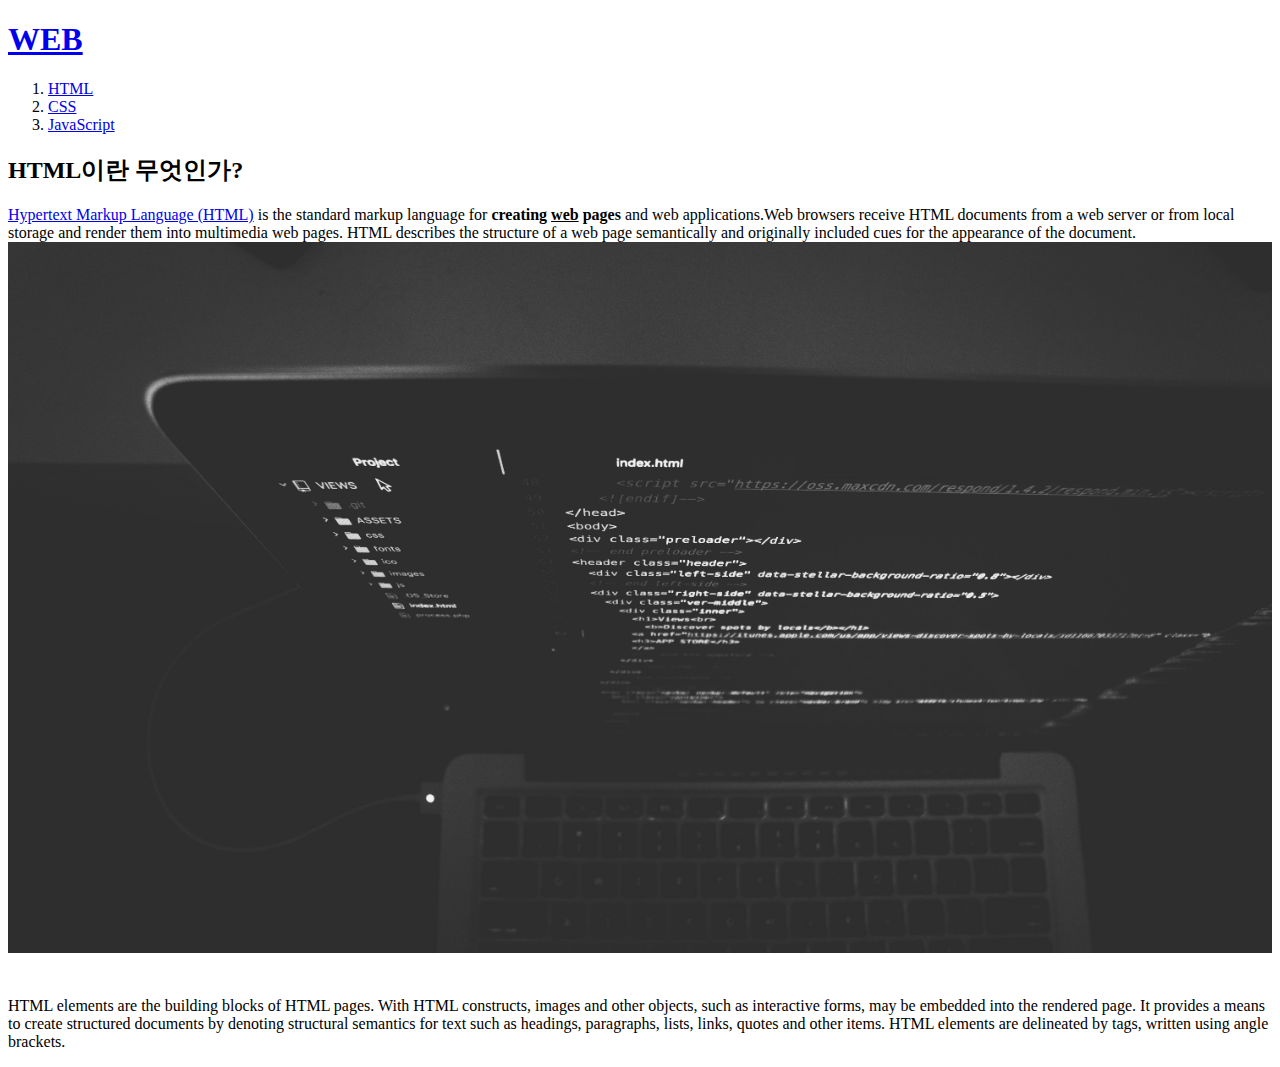
==== 1.html @ 26781259 "1.html" ====
<!doctype html>
<html>
<head>
  <title>WEB1 - HTML</title>
  <meta charset="utf-8">
</head>


<body>
  <h1><a href="index.html">WEB</a></h1>
  <ol>
    <li><a href="1.html">HTML</a></li>
    <li><a href="2.html">CSS</a></li>
    <li><a href="3.html">JavaScript</a></li>
  </ol>


  <h2>HTML이란 무엇인가?</h2>

  <p><a href="https://www.w3c.org/TR/html5/" target="_blank" title="html5.3 specification">Hypertext Markup Language (HTML)</a> is the standard markup language for <strong>creating <u>web</u> pages</strong> and web applications.Web browsers receive HTML documents from a web server or from local storage and render them into multimedia web pages. HTML describes the structure of a web page semantically and originally included cues for the appearance of the document. <img src="coding.jpg" width="100%"></p>
  <p style="margin-top:40px;">HTML elements are the building blocks of HTML pages. With HTML constructs, images and other objects, such as interactive forms, may be embedded into the rendered page. It provides a means to create structured documents by denoting structural semantics for text such as headings, paragraphs, lists, links, quotes and other items. HTML elements are delineated by tags, written using angle brackets.</p>
</body>
<html>
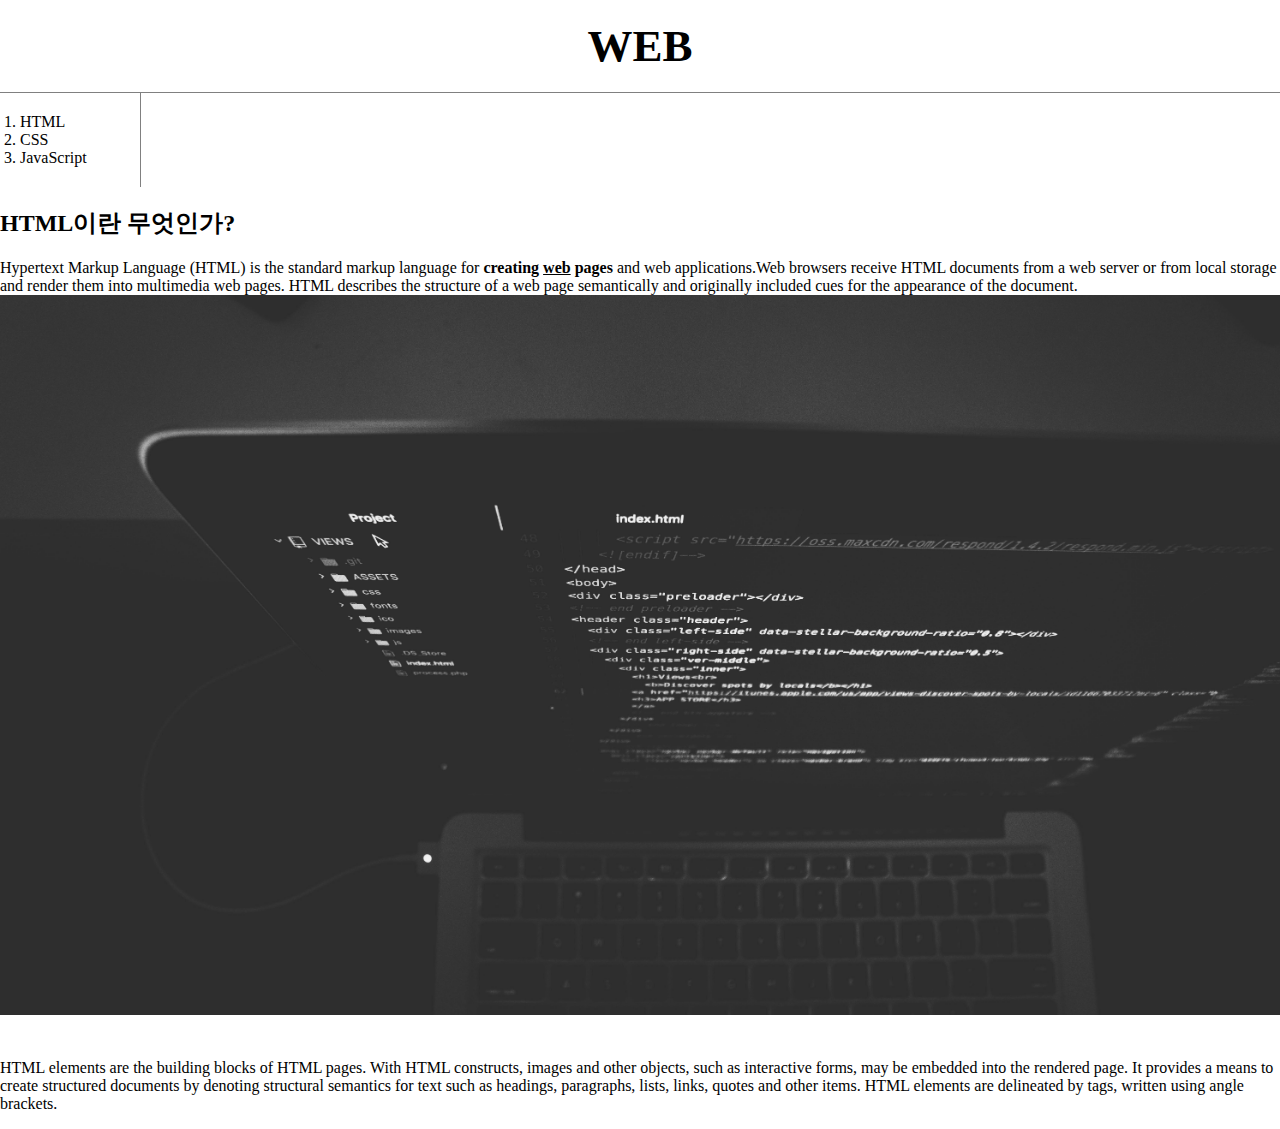
==== commit 711fa53c: "1.html" ====
--- a/1.html
+++ b/1.html
@@ -3,6 +3,66 @@
 <head>
   <title>WEB1 - HTML</title>
   <meta charset="utf-8">
+  <style>
+    #active {
+      color:red;
+    }
+    .saw {
+      color:gray;
+    }
+    
+    a {
+      color:black;
+      text-decoration:none;
+    }
+    
+    h1 {
+      font-size:45px;
+      text-align:center;
+      border-bottom:1px solid gray;
+      margin:0px;
+      padding:20px;
+    }
+    
+    ol{
+      border-right:1px solid gray;
+      width:100px;
+      margin:0px;
+      padding:20px;
+     
+    }
+    
+    #grid ol{
+       padding-left:35px;
+    }
+    body{
+      margin:0px;
+    }
+    
+    #grid {
+      display:grid;
+      grid-template-columns: 150px 1fr;
+    }
+    
+    #article {
+      padding-left:25px;
+    }
+    
+    @media(max-width:800px){
+      #grid {
+        display:block;
+      }
+      
+      ol{
+        border-right:none;
+      }
+      
+      h1{
+        border-bottom:none;
+      }
+      
+    }
+  </style>
 </head>
 
 
@@ -17,7 +77,7 @@
 
   <h2>HTML이란 무엇인가?</h2>
 
-  <p><a href="https://www.w3c.org/TR/html5/" target="_blank" title="html5.3 specification">Hypertext Markup Language (HTML)</a> is the standard markup language for <strong>creating <u>web</u> pages</strong> and web applications.Web browsers receive HTML documents from a web server or from local storage and render them into multimedia web pages. HTML describes the structure of a web page semantically and originally included cues for the appearance of the document. <img src="coding.jpg" width="100%"></p>
+  <p><a href="https://www.w3.org/TR/html52/" target="_blank" title="html5.2 specification">Hypertext Markup Language (HTML)</a> is the standard markup language for <strong>creating <u>web</u> pages</strong> and web applications.Web browsers receive HTML documents from a web server or from local storage and render them into multimedia web pages. HTML describes the structure of a web page semantically and originally included cues for the appearance of the document. <img src="coding.jpg" width="100%"></p>
   <p style="margin-top:40px;">HTML elements are the building blocks of HTML pages. With HTML constructs, images and other objects, such as interactive forms, may be embedded into the rendered page. It provides a means to create structured documents by denoting structural semantics for text such as headings, paragraphs, lists, links, quotes and other items. HTML elements are delineated by tags, written using angle brackets.</p>
 </body>
 <html>
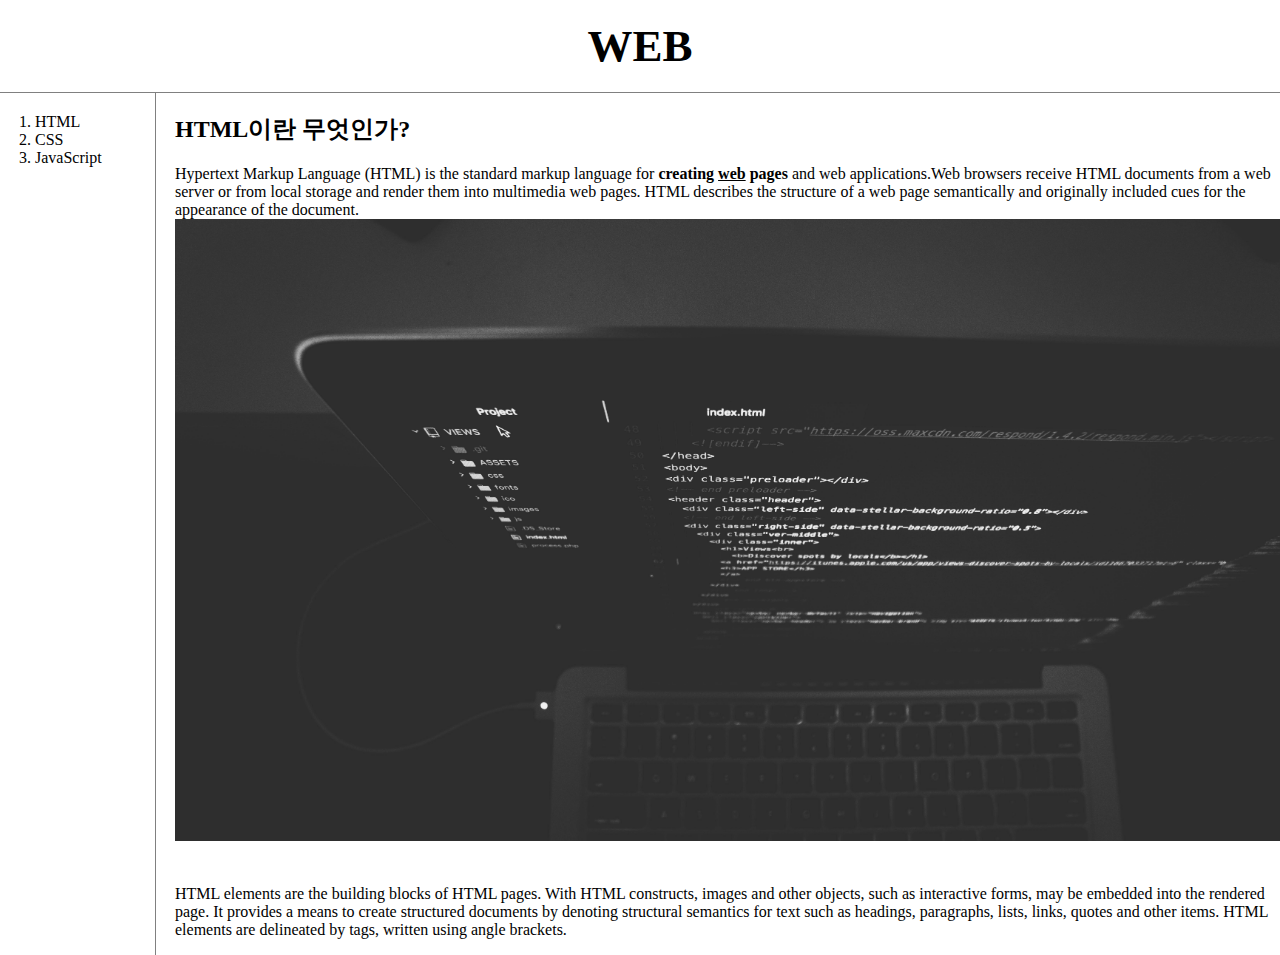
==== commit a103b260: "1.html" ====
--- a/1.html
+++ b/1.html
@@ -68,16 +68,19 @@
 
 <body>
   <h1><a href="index.html">WEB</a></h1>
+  <div id="grid">
   <ol>
     <li><a href="1.html">HTML</a></li>
     <li><a href="2.html">CSS</a></li>
     <li><a href="3.html">JavaScript</a></li>
   </ol>
 
-
+  <div id="article">
   <h2>HTML이란 무엇인가?</h2>
 
   <p><a href="https://www.w3.org/TR/html52/" target="_blank" title="html5.2 specification">Hypertext Markup Language (HTML)</a> is the standard markup language for <strong>creating <u>web</u> pages</strong> and web applications.Web browsers receive HTML documents from a web server or from local storage and render them into multimedia web pages. HTML describes the structure of a web page semantically and originally included cues for the appearance of the document. <img src="coding.jpg" width="100%"></p>
   <p style="margin-top:40px;">HTML elements are the building blocks of HTML pages. With HTML constructs, images and other objects, such as interactive forms, may be embedded into the rendered page. It provides a means to create structured documents by denoting structural semantics for text such as headings, paragraphs, lists, links, quotes and other items. HTML elements are delineated by tags, written using angle brackets.</p>
+</div>
+</div>
 </body>
 <html>
